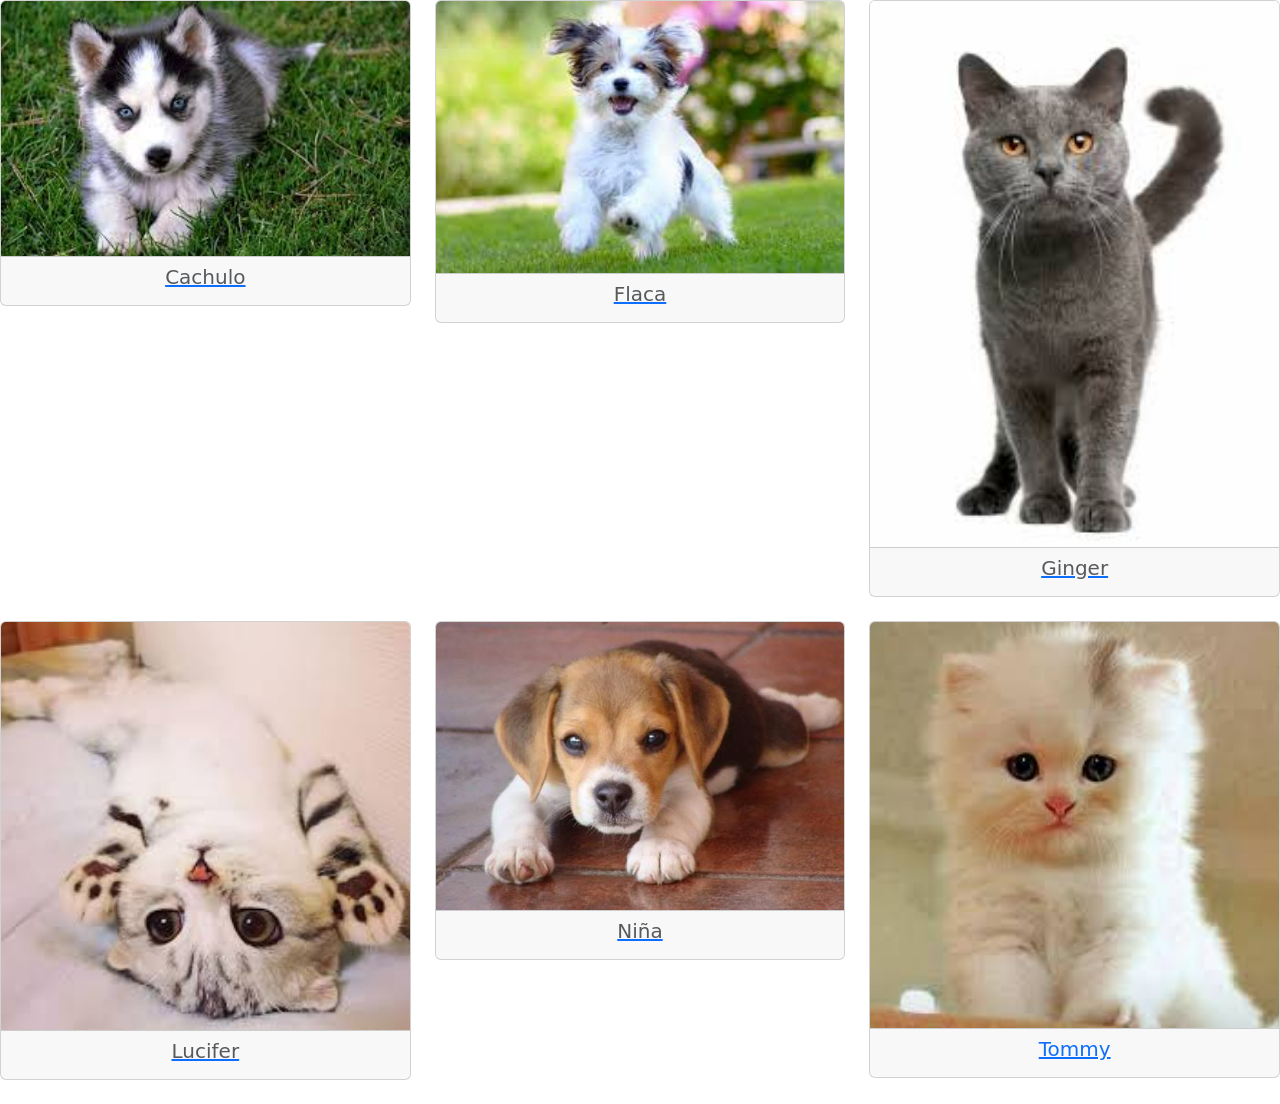
==== adopta.html @ 10a60be1 "Generacion de pantalla de adopcion" ====
<!DOCTYPE html>
<html>
    <head>
        <meta charset="utf-8">
        <meta name="viewport" content="width=device-width, initial-scale=1">
        <link href="https://cdn.jsdelivr.net/npm/bootstrap@5.2.3/dist/css/bootstrap.min.css" rel="stylesheet">
        <title>Ayuda a un peludo</title>
    </head>
    <body>
        <div class="row row-cols-1 row-cols-md-3 g-4">
            <div class="col">
                <div class="card text-center">
                    <a href="cachulo.html">
                        <img src="img/cachulo.jpg" class="card-img-top d-block mx-0 h-50 w-100" alt="...">
                        <div class="card-footer text-body-secondary">
                            <h5 class="card-title">Cachulo</h5>
                        </div>
                    </a>
                </div>
            </div>
            <div class="col">
                <div class="card text-center">
                    <a href="flaca.html">
                        <img src="img/flaca.jpg" class="card-img-top d-block mx-0 h-50 w-100" alt="...">
                        <div class="card-footer text-body-secondary">
                            <h5 class="card-title">Flaca</h5>
                        </div>
                    </a>
                </div>
            </div>
            <div class="col">
                <div class="card text-center">
                    <a href="ginger.html">
                        <img src="img/ginger.jpg" class="card-img-top d-block mx-0 h-50 w-100" alt="...">
                        <div class="card-footer text-body-secondary">
                            <h5 class="card-title">Ginger</h5>
                        </div>
                    </a>                
                </div>
            </div>
            <div class="col">
                <div class="card text-center">
                    <a href="lucifer.html">
                        <img src="img/lucifer.jpg" class="card-img-top d-block mx-0 h-50 w-100" alt="...">
                        <div class="card-footer text-body-secondary">
                            <h5 class="card-title">Lucifer</h5>
                        </div>
                    </a>                
                </div>
            </div>
            <div class="col">
                <div class="card text-center">
                    <a href="nina.html">
                        <img src="img/nina.jpg" class="card-img-top d-block mx-0 h-50 w-100" alt="...">
                        <div class="card-footer text-body-secondary">
                            <h5 class="card-title">Ni&ntilde;a</h5>
                        </div>
                    </a>
                </div>
            </div>
            <div class="col">
                <div class="card text-center">
                    <a href="tommy.html" >
                        <img src="img/tommy.jpg" class="card-img-top d-block mx-0 h-50 w-100" alt="...">
                        <div class="card-footer text-body-secondary">
                            <h5 class="card-title mx-0">Tommy</a>
                        </div>
                    </a>                  
                </div>
              </div>
          </div>
        </div>
    </body>
    <script src="https://cdn.jsdelivr.net/npm/bootstrap@5.2.3/dist/js/bootstrap.bundle.min.js"></script>
</html>
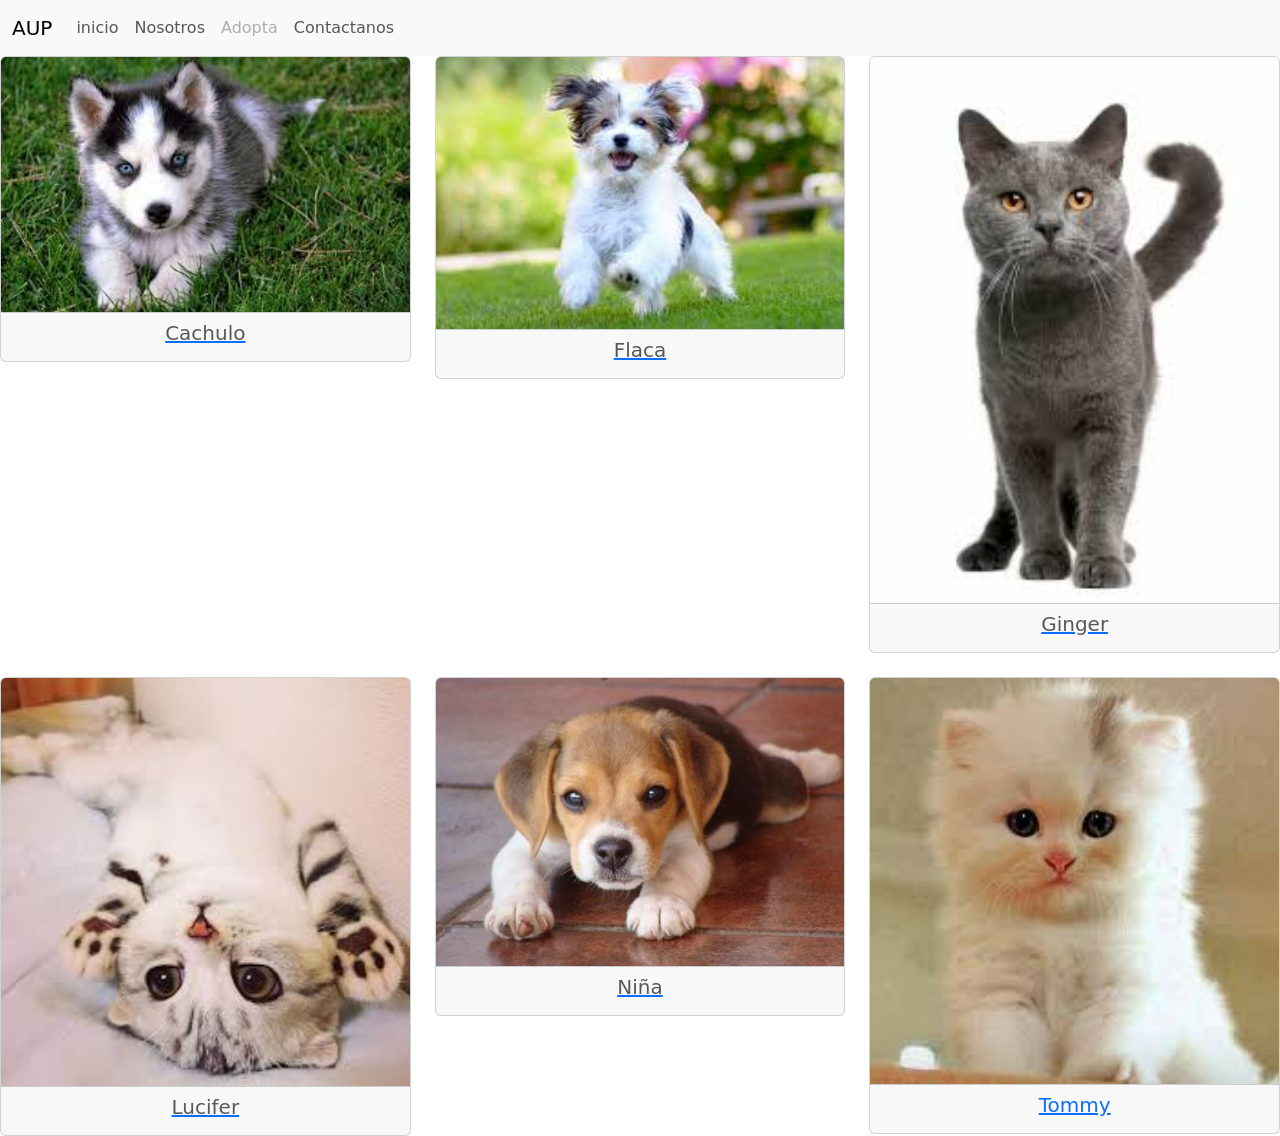
==== commit 591a1d7e: "Incorporacion de estilos bootstrap" ====
--- a/adopta.html
+++ b/adopta.html
@@ -7,6 +7,32 @@
         <title>Ayuda a un peludo</title>
     </head>
     <body>
+        <header>
+            <nav class="navbar navbar-expand-sm bg-light navbar-light">
+                <div class="container-fluid">
+                    <a class="navbar-brand" href="#">AUP</a>
+                    <button class="navbar-toggler" type="button" data-bs-toggle="collapse" data-bs-target="#navbarNav" aria-controls="navbarNav" aria-expanded="false" aria-label="Toggle navigation">
+                        <span class="navbar-toggler-icon"></span>
+                    </button>
+                    <div class="collapse navbar-collapse" id="navbarNav">
+                        <ul class="navbar-nav">
+                            <li class="nav-item">
+                                <a class="nav-link" aria-current="page" href="index.html">inicio</a>
+                            </li>
+                            <li class="nav-item">
+                                <a class="nav-link" href="nosotros.html">Nosotros</a>
+                            </li>
+                            <li class="nav-item">
+                                <a class="nav-link disabled" >Adopta</a>
+                            </li>
+                            <li class="nav-item">
+                                <a class="nav-link" href="contactanos.html">Contactanos</a>
+                            </li>
+                        </ul>
+                    </div>
+                </div>
+            </nav>
+        </header>
         <div class="row row-cols-1 row-cols-md-3 g-4">
             <div class="col">
                 <div class="card text-center">
